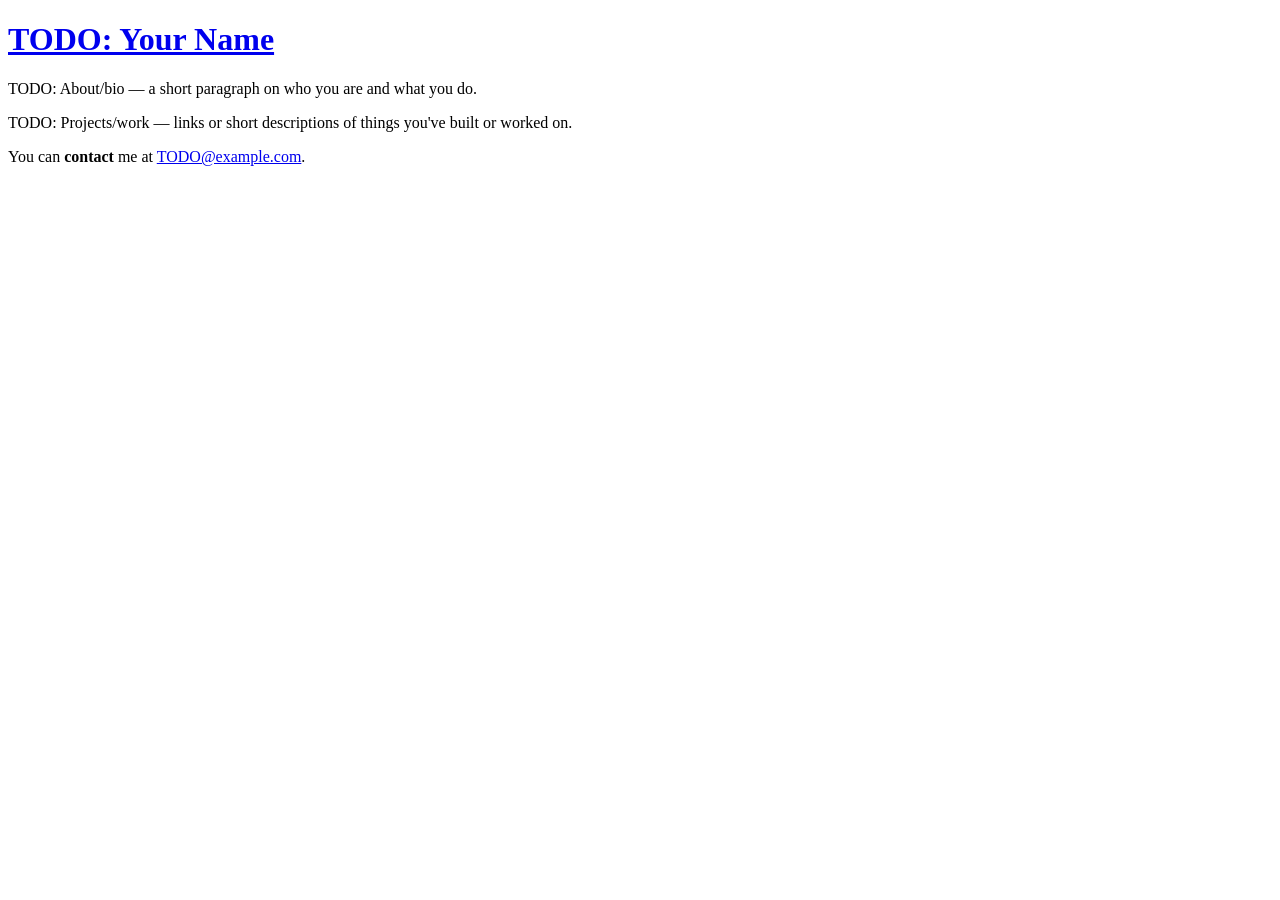
==== index.html @ 6802214b "Create index.html with basic structure and placeholders Initial HTML structure with placeholders for" ====
<!DOCTYPE html>
<html>
<head>
	<meta charset="utf-8" />
	<meta name="viewport" content="width=device-width, initial-scale=1.0" />
	<link rel="preconnect" href="https://fonts.googleapis.com">
	<link rel="preconnect" href="https://fonts.gstatic.com" crossorigin>
	<link href="https://fonts.googleapis.com/css2?family=Source+Serif+4:ital,wght@0,400;0,700;1,400&display=swap" rel="stylesheet">
	<link rel="stylesheet" type="text/css" media="all" href="style.css">
	<title>TODO: Your Name</title>
</head>
<body>

  <header>
    <h1><a href="index.html" class="header">TODO: Your Name</a></h1>
  </header>

  <p>
    TODO: About/bio — a short paragraph on who you are and what you do.
  </p>

  <p>
    TODO: Projects/work — links or short descriptions of things you've built or worked on.
  </p>

  <p>
    You can <b>contact</b> me at <a href="mailto:TODO@example.com">TODO@example.com</a>.
  </p>

</body>
</html>
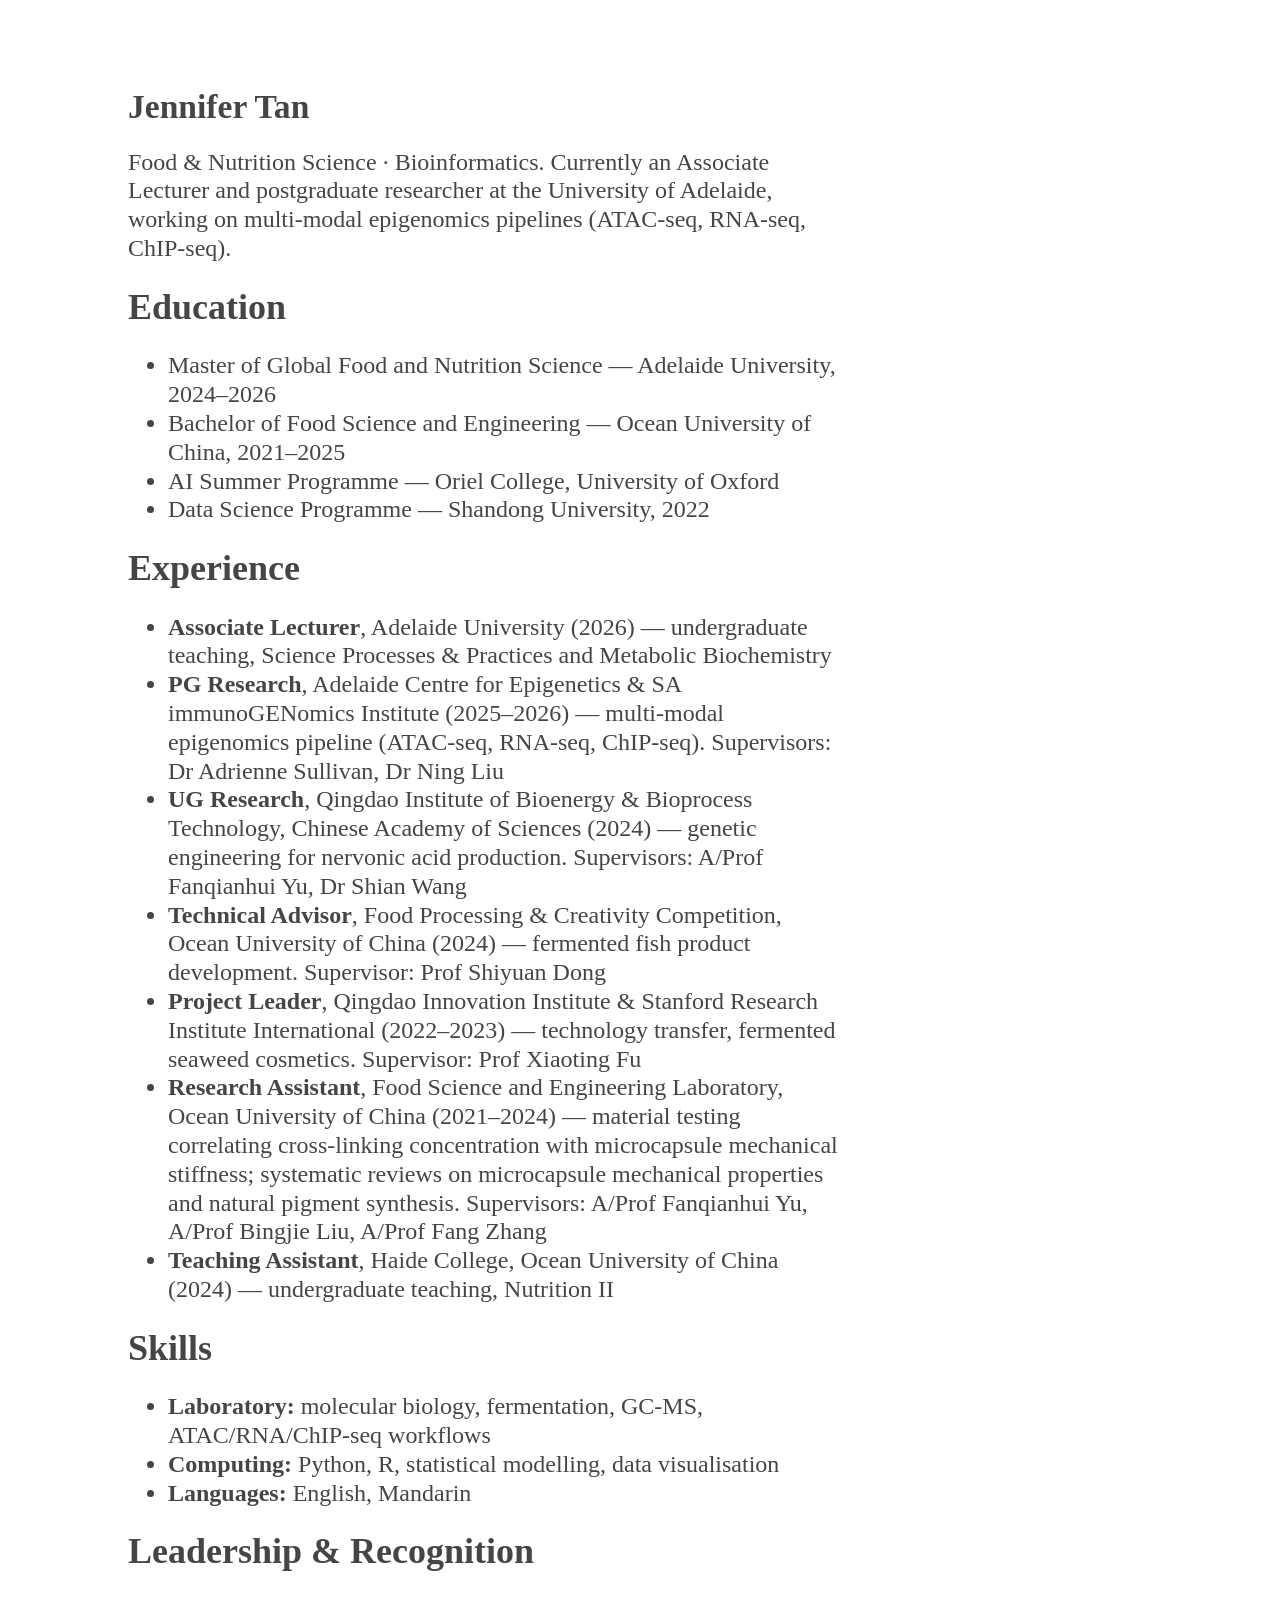
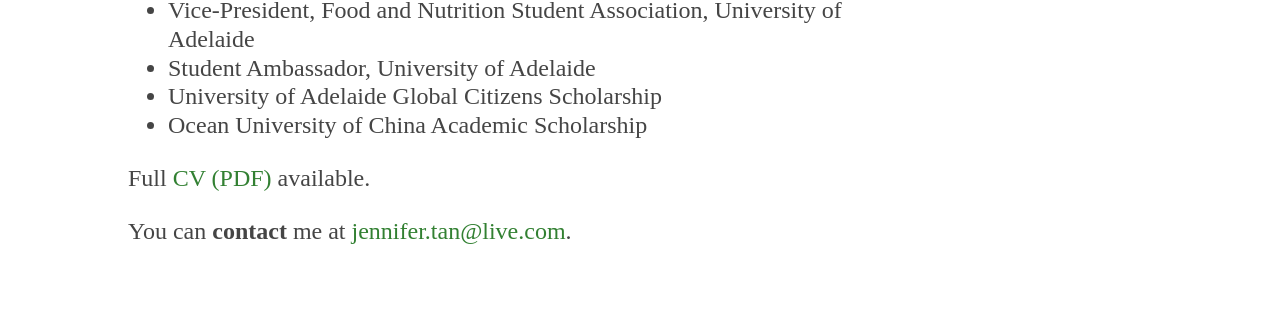
==== commit 785b51be: "Fill in real content on homepage" ====
--- a/index.html
+++ b/index.html
@@ -7,24 +7,84 @@
 	<link rel="preconnect" href="https://fonts.gstatic.com" crossorigin>
 	<link href="https://fonts.googleapis.com/css2?family=Source+Serif+4:ital,wght@0,400;0,700;1,400&display=swap" rel="stylesheet">
 	<link rel="stylesheet" type="text/css" media="all" href="style.css">
-	<title>TODO: Your Name</title>
+	<title>Jennifer Tan</title>
 </head>
 <body>
 
   <header>
-    <h1><a href="index.html" class="header">TODO: Your Name</a></h1>
+    <h1><a href="index.html" class="header">Jennifer Tan</a></h1>
   </header>
 
   <p>
-    TODO: About/bio — a short paragraph on who you are and what you do.
+    Food &amp; Nutrition Science &middot; Bioinformatics. Currently an Associate Lecturer
+    and postgraduate researcher at the University of Adelaide, working on
+    multi-modal epigenomics pipelines (ATAC-seq, RNA-seq, ChIP-seq).
+  </p>
+
+  <h2>Education</h2>
+  <ul>
+    <li>Master of Global Food and Nutrition Science &mdash; Adelaide University, 2024&ndash;2026</li>
+    <li>Bachelor of Food Science and Engineering &mdash; Ocean University of China, 2021&ndash;2025</li>
+    <li>AI Summer Programme &mdash; Oriel College, University of Oxford</li>
+    <li>Data Science Programme &mdash; Shandong University, 2022</li>
+  </ul>
+
+  <h2>Experience</h2>
+  <ul>
+    <li>
+      <b>Associate Lecturer</b>, Adelaide University (2026) &mdash; undergraduate teaching,
+      Science Processes &amp; Practices and Metabolic Biochemistry
+    </li>
+    <li>
+      <b>PG Research</b>, Adelaide Centre for Epigenetics &amp; SA immunoGENomics Institute (2025&ndash;2026)
+      &mdash; multi-modal epigenomics pipeline (ATAC-seq, RNA-seq, ChIP-seq).
+      Supervisors: Dr Adrienne Sullivan, Dr Ning Liu
+    </li>
+    <li>
+      <b>UG Research</b>, Qingdao Institute of Bioenergy &amp; Bioprocess Technology, Chinese Academy of Sciences (2024)
+      &mdash; genetic engineering for nervonic acid production.
+      Supervisors: A/Prof Fanqianhui Yu, Dr Shian Wang
+    </li>
+    <li>
+      <b>Technical Advisor</b>, Food Processing &amp; Creativity Competition, Ocean University of China (2024)
+      &mdash; fermented fish product development. Supervisor: Prof Shiyuan Dong
+    </li>
+    <li>
+      <b>Project Leader</b>, Qingdao Innovation Institute &amp; Stanford Research Institute International (2022&ndash;2023)
+      &mdash; technology transfer, fermented seaweed cosmetics. Supervisor: Prof Xiaoting Fu
+    </li>
+    <li>
+      <b>Research Assistant</b>, Food Science and Engineering Laboratory, Ocean University of China (2021&ndash;2024)
+      &mdash; material testing correlating cross-linking concentration with microcapsule mechanical stiffness;
+      systematic reviews on microcapsule mechanical properties and natural pigment synthesis.
+      Supervisors: A/Prof Fanqianhui Yu, A/Prof Bingjie Liu, A/Prof Fang Zhang
+    </li>
+    <li>
+      <b>Teaching Assistant</b>, Haide College, Ocean University of China (2024) &mdash; undergraduate teaching, Nutrition II
+    </li>
+  </ul>
+
+  <h2>Skills</h2>
+  <ul>
+    <li><b>Laboratory:</b> molecular biology, fermentation, GC-MS, ATAC/RNA/ChIP-seq workflows</li>
+    <li><b>Computing:</b> Python, R, statistical modelling, data visualisation</li>
+    <li><b>Languages:</b> English, Mandarin</li>
+  </ul>
+
+  <h2>Leadership &amp; Recognition</h2>
+  <ul>
+    <li>Vice-President, Food and Nutrition Student Association, University of Adelaide</li>
+    <li>Student Ambassador, University of Adelaide</li>
+    <li>University of Adelaide Global Citizens Scholarship</li>
+    <li>Ocean University of China Academic Scholarship</li>
+  </ul>
+
+  <p>
+    Full <a href="JenniferTan_resume_Jul2026.pdf">CV (PDF)</a> available.
   </p>
 
   <p>
-    TODO: Projects/work — links or short descriptions of things you've built or worked on.
-  </p>
-
-  <p>
-    You can <b>contact</b> me at <a href="mailto:TODO@example.com">TODO@example.com</a>.
+    You can <b>contact</b> me at <a href="mailto:jennifer.tan@live.com">jennifer.tan@live.com</a>.
   </p>
 
 </body>
--- a/style.css
+++ b/style.css
@@ -0,0 +1,36 @@
+* {
+  box-sizing: border-box;
+}
+
+body {
+  font-family: 'Source Serif 4', serif;
+  font-size: 150%;
+  line-height: 1.2em;
+  color: #454545;
+  margin-top: 10vh;
+  margin-left: 10vw;
+  margin-right: 10vw;
+  margin-bottom: 10vh;
+  max-width: 720px;
+}
+
+h1 {
+  font-family: 'Source Serif 4', serif;
+  font-weight: 700;
+  font-size: 140%;
+  line-height: 1.0em;
+  margin-bottom: 0em;
+}
+
+.header {
+  color: #454545;
+}
+
+a {
+  color: #328032;
+  text-decoration: none;
+}
+
+a:hover {
+  background-color: #E7F3E7;
+}
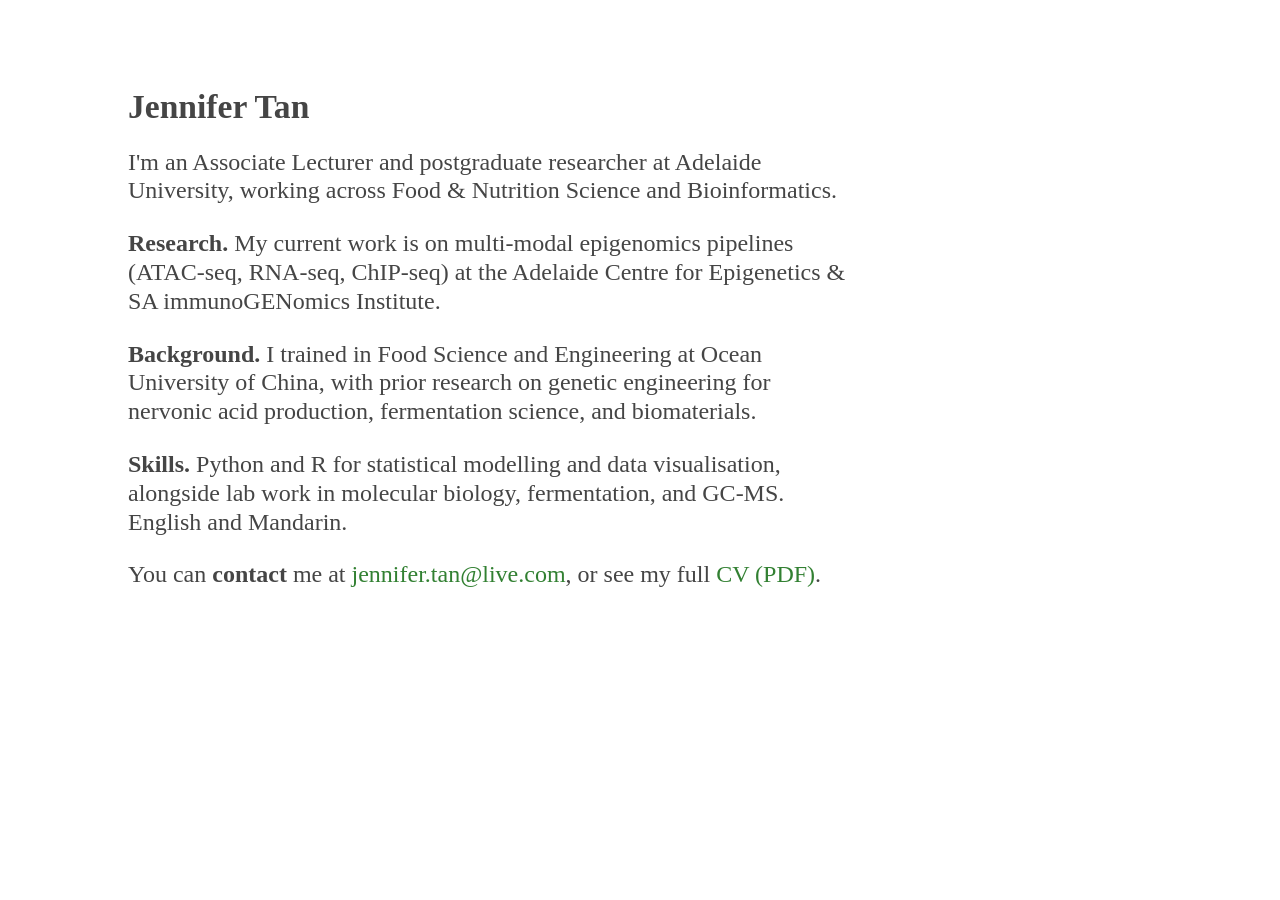
==== commit 2566f0f7: "Condense homepage content to match wilkox.org style" ====
--- a/index.html
+++ b/index.html
@@ -3,6 +3,14 @@
 <head>
 	<meta charset="utf-8" />
 	<meta name="viewport" content="width=device-width, initial-scale=1.0" />
+	<meta name="description" content="Jennifer Tan — Food &amp; Nutrition Science and Bioinformatics. Associate Lecturer and postgraduate researcher at the University of Adelaide, working on multi-modal epigenomics pipelines." />
+	<meta name="author" content="Jennifer Tan" />
+	<link rel="canonical" href="https://frjen.github.io/JENwebpage/" />
+	<meta property="og:type" content="website" />
+	<meta property="og:title" content="Jennifer Tan" />
+	<meta property="og:description" content="Food &amp; Nutrition Science and Bioinformatics. Associate Lecturer and postgraduate researcher at the University of Adelaide." />
+	<meta property="og:url" content="https://frjen.github.io/JENwebpage/" />
+	<meta name="twitter:card" content="summary" />
 	<link rel="preconnect" href="https://fonts.googleapis.com">
 	<link rel="preconnect" href="https://fonts.gstatic.com" crossorigin>
 	<link href="https://fonts.googleapis.com/css2?family=Source+Serif+4:ital,wght@0,400;0,700;1,400&display=swap" rel="stylesheet">
@@ -16,75 +24,31 @@
   </header>
 
   <p>
-    Food &amp; Nutrition Science &middot; Bioinformatics. Currently an Associate Lecturer
-    and postgraduate researcher at the University of Adelaide, working on
-    multi-modal epigenomics pipelines (ATAC-seq, RNA-seq, ChIP-seq).
-  </p>
-
-  <h2>Education</h2>
-  <ul>
-    <li>Master of Global Food and Nutrition Science &mdash; Adelaide University, 2024&ndash;2026</li>
-    <li>Bachelor of Food Science and Engineering &mdash; Ocean University of China, 2021&ndash;2025</li>
-    <li>AI Summer Programme &mdash; Oriel College, University of Oxford</li>
-    <li>Data Science Programme &mdash; Shandong University, 2022</li>
-  </ul>
-
-  <h2>Experience</h2>
-  <ul>
-    <li>
-      <b>Associate Lecturer</b>, Adelaide University (2026) &mdash; undergraduate teaching,
-      Science Processes &amp; Practices and Metabolic Biochemistry
-    </li>
-    <li>
-      <b>PG Research</b>, Adelaide Centre for Epigenetics &amp; SA immunoGENomics Institute (2025&ndash;2026)
-      &mdash; multi-modal epigenomics pipeline (ATAC-seq, RNA-seq, ChIP-seq).
-      Supervisors: Dr Adrienne Sullivan, Dr Ning Liu
-    </li>
-    <li>
-      <b>UG Research</b>, Qingdao Institute of Bioenergy &amp; Bioprocess Technology, Chinese Academy of Sciences (2024)
-      &mdash; genetic engineering for nervonic acid production.
-      Supervisors: A/Prof Fanqianhui Yu, Dr Shian Wang
-    </li>
-    <li>
-      <b>Technical Advisor</b>, Food Processing &amp; Creativity Competition, Ocean University of China (2024)
-      &mdash; fermented fish product development. Supervisor: Prof Shiyuan Dong
-    </li>
-    <li>
-      <b>Project Leader</b>, Qingdao Innovation Institute &amp; Stanford Research Institute International (2022&ndash;2023)
-      &mdash; technology transfer, fermented seaweed cosmetics. Supervisor: Prof Xiaoting Fu
-    </li>
-    <li>
-      <b>Research Assistant</b>, Food Science and Engineering Laboratory, Ocean University of China (2021&ndash;2024)
-      &mdash; material testing correlating cross-linking concentration with microcapsule mechanical stiffness;
-      systematic reviews on microcapsule mechanical properties and natural pigment synthesis.
-      Supervisors: A/Prof Fanqianhui Yu, A/Prof Bingjie Liu, A/Prof Fang Zhang
-    </li>
-    <li>
-      <b>Teaching Assistant</b>, Haide College, Ocean University of China (2024) &mdash; undergraduate teaching, Nutrition II
-    </li>
-  </ul>
-
-  <h2>Skills</h2>
-  <ul>
-    <li><b>Laboratory:</b> molecular biology, fermentation, GC-MS, ATAC/RNA/ChIP-seq workflows</li>
-    <li><b>Computing:</b> Python, R, statistical modelling, data visualisation</li>
-    <li><b>Languages:</b> English, Mandarin</li>
-  </ul>
-
-  <h2>Leadership &amp; Recognition</h2>
-  <ul>
-    <li>Vice-President, Food and Nutrition Student Association, University of Adelaide</li>
-    <li>Student Ambassador, University of Adelaide</li>
-    <li>University of Adelaide Global Citizens Scholarship</li>
-    <li>Ocean University of China Academic Scholarship</li>
-  </ul>
-
-  <p>
-    Full <a href="JenniferTan_resume_Jul2026.pdf">CV (PDF)</a> available.
+    I'm an Associate Lecturer and postgraduate researcher at Adelaide University,
+    working across Food &amp; Nutrition Science and Bioinformatics.
   </p>
 
   <p>
-    You can <b>contact</b> me at <a href="mailto:jennifer.tan@live.com">jennifer.tan@live.com</a>.
+    <b>Research.</b> My current work is on multi-modal epigenomics pipelines
+    (ATAC-seq, RNA-seq, ChIP-seq) at the Adelaide Centre for Epigenetics &amp;
+    SA immunoGENomics Institute.
+  </p>
+
+  <p>
+    <b>Background.</b> I trained in Food Science and Engineering at Ocean
+    University of China, with prior research on genetic engineering for
+    nervonic acid production, fermentation science, and biomaterials.
+  </p>
+
+  <p>
+    <b>Skills.</b> Python and R for statistical modelling and data
+    visualisation, alongside lab work in molecular biology, fermentation, and
+    GC-MS. English and Mandarin.
+  </p>
+
+  <p>
+    You can <b>contact</b> me at <a href="mailto:jennifer.tan@live.com">jennifer.tan@live.com</a>,
+    or see my full <a href="JenniferTan_resume_Jul2026.pdf">CV (PDF)</a>.
   </p>
 
 </body>
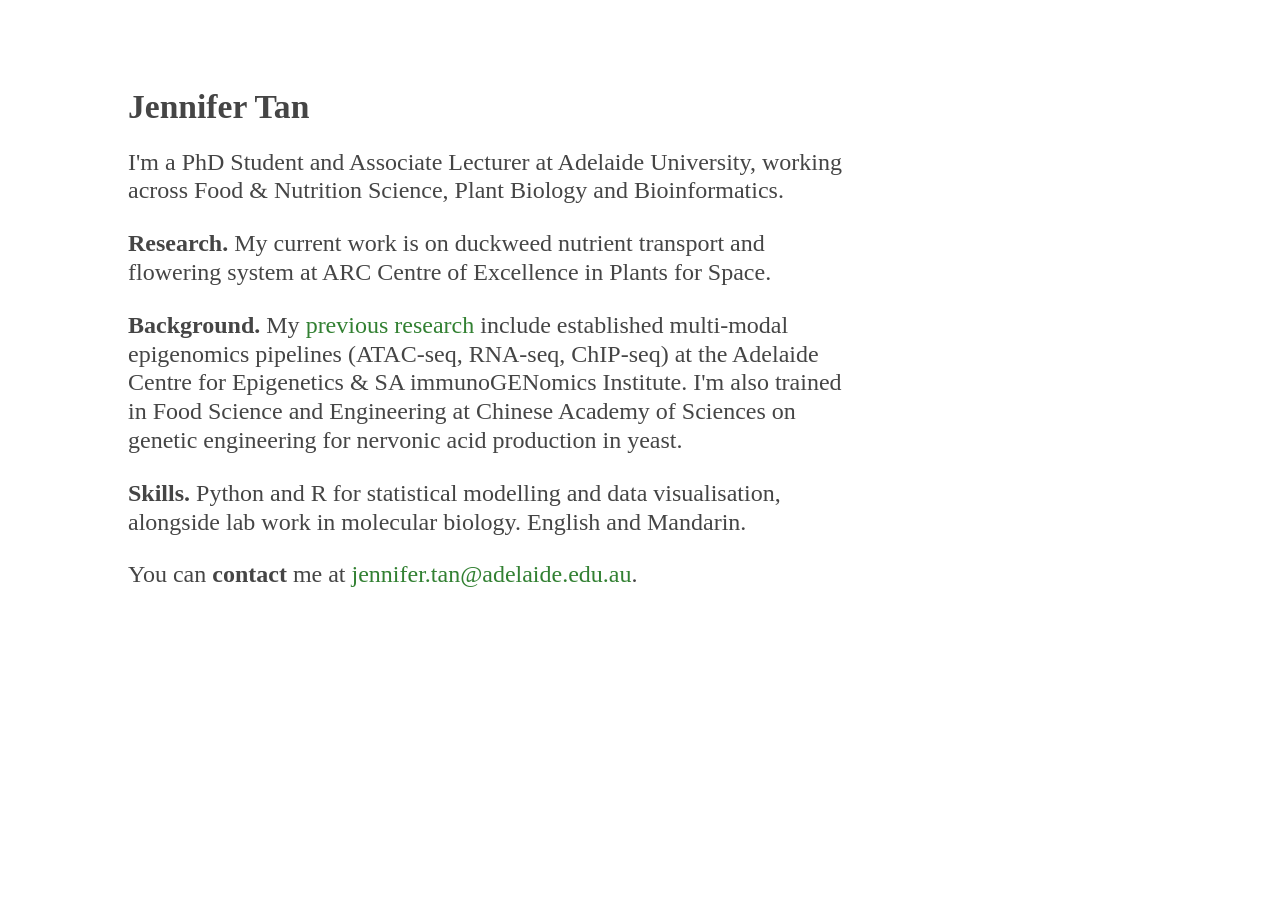
==== commit 4fb9ff45: "Update personal information and research details" ====
--- a/index.html
+++ b/index.html
@@ -3,12 +3,12 @@
 <head>
 	<meta charset="utf-8" />
 	<meta name="viewport" content="width=device-width, initial-scale=1.0" />
-	<meta name="description" content="Jennifer Tan — Food &amp; Nutrition Science and Bioinformatics. Associate Lecturer and postgraduate researcher at the University of Adelaide, working on multi-modal epigenomics pipelines." />
+	<meta name="description" content="Jennifer Tan — Food &amp; Nutrition Science, Plant Biology and Bioinformatics. Associate Lecturer and postgraduate researcher at the University of Adelaide, working on multi-modal epigenomics pipelines." />
 	<meta name="author" content="Jennifer Tan" />
 	<link rel="canonical" href="https://frjen.github.io/JENwebpage/" />
 	<meta property="og:type" content="website" />
 	<meta property="og:title" content="Jennifer Tan" />
-	<meta property="og:description" content="Food &amp; Nutrition Science and Bioinformatics. Associate Lecturer and postgraduate researcher at the University of Adelaide." />
+	<meta property="og:description" content="Food &amp; Nutrition Science, Plant Biology and Bioinformatics. Associate Lecturer and postgraduate researcher at the University of Adelaide." />
 	<meta property="og:url" content="https://frjen.github.io/JENwebpage/" />
 	<meta name="twitter:card" content="summary" />
 	<link rel="preconnect" href="https://fonts.googleapis.com">
@@ -24,31 +24,30 @@
   </header>
 
   <p>
-    I'm an Associate Lecturer and postgraduate researcher at Adelaide University,
-    working across Food &amp; Nutrition Science and Bioinformatics.
+    I'm a PhD Student and Associate Lecturer at Adelaide University,
+    working across Food &amp; Nutrition Science, Plant Biology and Bioinformatics.
   </p>
 
   <p>
-    <b>Research.</b> My current work is on multi-modal epigenomics pipelines
-    (ATAC-seq, RNA-seq, ChIP-seq) at the Adelaide Centre for Epigenetics &amp;
-    SA immunoGENomics Institute.
+    <b>Research.</b> My current work is on duckweed nutrient transport and flowering system
+	at ARC Centre of Excellence in Plants for Space.
   </p>
 
   <p>
-    <b>Background.</b> I trained in Food Science and Engineering at Ocean
-    University of China, with prior research on genetic engineering for
-    nervonic acid production, fermentation science, and biomaterials.
+    <b>Background.</b> My <a href="JenniferTan_resume_Nov2026.pdf">previous research</a>
+	include established multi-modal epigenomics pipelines (ATAC-seq, RNA-seq, ChIP-seq)
+	at the Adelaide Centre for Epigenetics &amp; SA immunoGENomics Institute.
+	I'm also trained in Food Science and Engineering at Chinese Academy of Sciences
+	on genetic engineering for nervonic acid production in yeast.
   </p>
 
   <p>
     <b>Skills.</b> Python and R for statistical modelling and data
-    visualisation, alongside lab work in molecular biology, fermentation, and
-    GC-MS. English and Mandarin.
+    visualisation, alongside lab work in molecular biology. English and Mandarin.
   </p>
 
   <p>
-    You can <b>contact</b> me at <a href="mailto:jennifer.tan@live.com">jennifer.tan@live.com</a>,
-    or see my full <a href="JenniferTan_resume_Jul2026.pdf">CV (PDF)</a>.
+    You can <b>contact</b> me at <a href="mailto:jennifer.tan@adelaide.edu.au">jennifer.tan@adelaide.edu.au</a>.
   </p>
 
 </body>
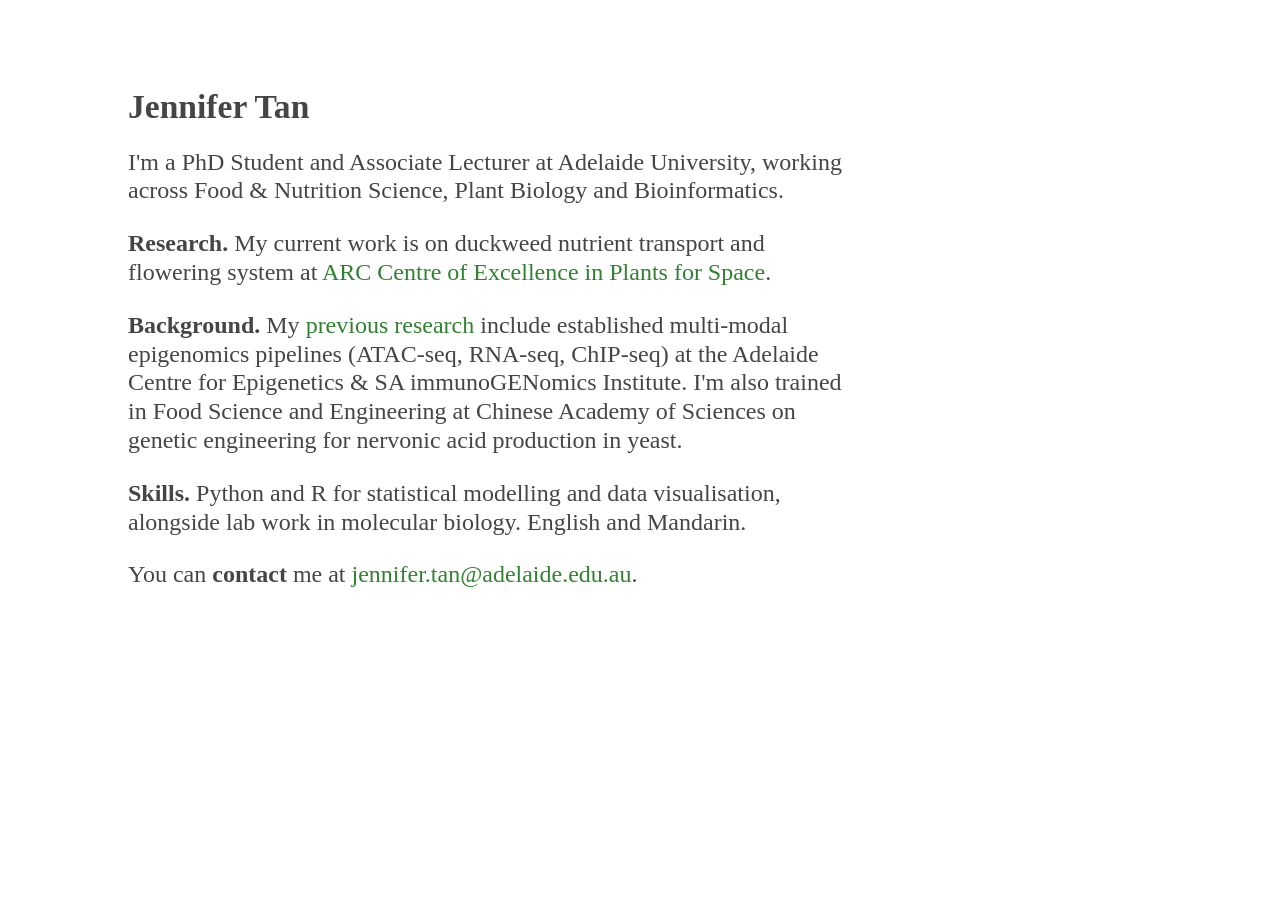
==== commit 0a594be5: "Modify viewport scale and resume link in index.html Updated viewport scale and corrected resume link" ====
--- a/index.html
+++ b/index.html
@@ -2,7 +2,7 @@
 <html>
 <head>
 	<meta charset="utf-8" />
-	<meta name="viewport" content="width=device-width, initial-scale=1.0" />
+	<meta name="viewport" content="width=device-width, initial-scale=1.2" />
 	<meta name="description" content="Jennifer Tan — Food &amp; Nutrition Science, Plant Biology and Bioinformatics. Associate Lecturer and postgraduate researcher at the University of Adelaide, working on multi-modal epigenomics pipelines." />
 	<meta name="author" content="Jennifer Tan" />
 	<link rel="canonical" href="https://frjen.github.io/JENwebpage/" />
@@ -30,11 +30,11 @@
 
   <p>
     <b>Research.</b> My current work is on duckweed nutrient transport and flowering system
-	at ARC Centre of Excellence in Plants for Space.
+	at <a href="https://plants4space.com/">ARC Centre of Excellence in Plants for Space</a>.
   </p>
 
   <p>
-    <b>Background.</b> My <a href="JenniferTan_resume_Nov2026.pdf">previous research</a>
+    <b>Background.</b> My <a href="JenniferTan_resume_Jul2026.pdf">previous research</a>
 	include established multi-modal epigenomics pipelines (ATAC-seq, RNA-seq, ChIP-seq)
 	at the Adelaide Centre for Epigenetics &amp; SA immunoGENomics Institute.
 	I'm also trained in Food Science and Engineering at Chinese Academy of Sciences
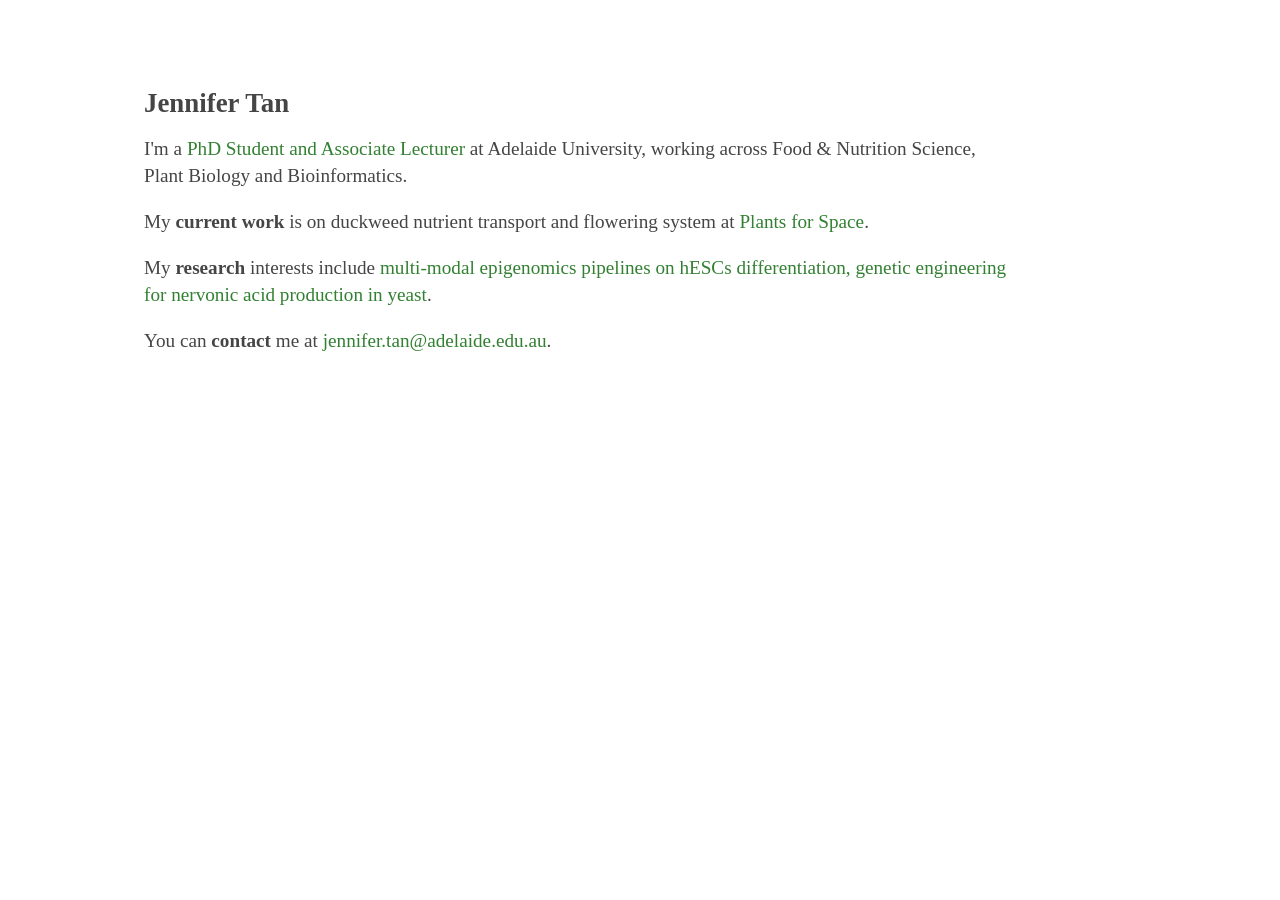
==== commit 57535358: "Modify viewport settings and enhance text descriptions Updated viewport meta tag for better responsi" ====
--- a/index.html
+++ b/index.html
@@ -2,7 +2,7 @@
 <html>
 <head>
 	<meta charset="utf-8" />
-	<meta name="viewport" content="width=device-width, initial-scale=1.2" />
+	<meta name="viewport" content="width=device-width, initial-scale=1.0" />
 	<meta name="description" content="Jennifer Tan — Food &amp; Nutrition Science, Plant Biology and Bioinformatics. Associate Lecturer and postgraduate researcher at the University of Adelaide, working on multi-modal epigenomics pipelines." />
 	<meta name="author" content="Jennifer Tan" />
 	<link rel="canonical" href="https://frjen.github.io/JENwebpage/" />
@@ -24,26 +24,18 @@
   </header>
 
   <p>
-    I'm a PhD Student and Associate Lecturer at Adelaide University,
-    working across Food &amp; Nutrition Science, Plant Biology and Bioinformatics.
+    I'm a <a href="https://www.linkedin.com/in/jennifer-tan-4139233aa/">PhD Student and Associate Lecturer</a>
+	at Adelaide University, working across Food &amp; Nutrition Science, Plant Biology and Bioinformatics.
   </p>
 
   <p>
-    <b>Research.</b> My current work is on duckweed nutrient transport and flowering system
-	at <a href="https://plants4space.com/">ARC Centre of Excellence in Plants for Space</a>.
+    My <b>current work</b> is on duckweed nutrient transport and flowering system
+	at <a href="https://plants4space.com/">Plants for Space</a>.
   </p>
 
   <p>
-    <b>Background.</b> My <a href="JenniferTan_resume_Jul2026.pdf">previous research</a>
-	include established multi-modal epigenomics pipelines (ATAC-seq, RNA-seq, ChIP-seq)
-	at the Adelaide Centre for Epigenetics &amp; SA immunoGENomics Institute.
-	I'm also trained in Food Science and Engineering at Chinese Academy of Sciences
-	on genetic engineering for nervonic acid production in yeast.
-  </p>
-
-  <p>
-    <b>Skills.</b> Python and R for statistical modelling and data
-    visualisation, alongside lab work in molecular biology. English and Mandarin.
+    My <b>research</b> interests include <a href="JenniferTan_resume_Jul2026.pdf">
+	multi-modal epigenomics pipelines on hESCs differentiation, genetic engineering for nervonic acid production in yeast</a>.
   </p>
 
   <p>
--- a/style.css
+++ b/style.css
@@ -4,14 +4,15 @@
 
 body {
   font-family: 'Source Serif 4', serif;
-  font-size: 150%;
-  line-height: 1.2em;
+  font-size: 120%;
+  line-height: 1.4em;
   color: #454545;
   margin-top: 10vh;
   margin-left: 10vw;
   margin-right: 10vw;
   margin-bottom: 10vh;
-  max-width: 720px;
+  max-width: 900px;
+  padding: 0 1rem;
 }
 
 h1 {
